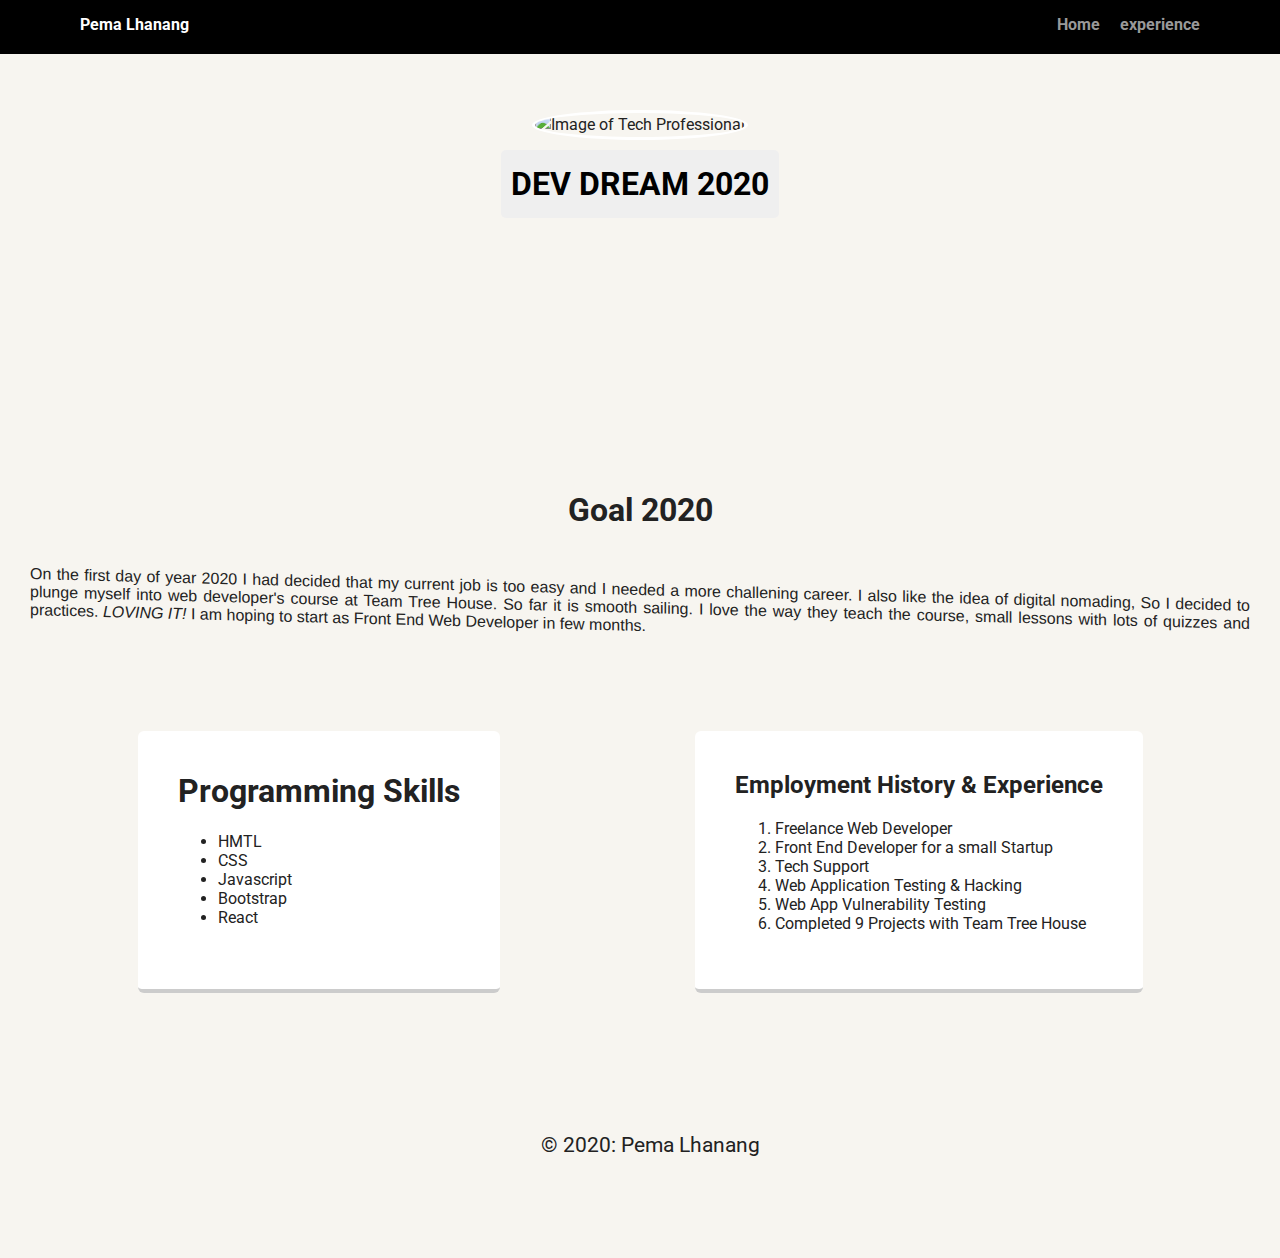
==== experience.html @ e0224de3 "Add files via upload" ====
<!doctype html>
<html lang="en">
<head>
  <meta charset="utf-8">
  <title>Pema Lhanang's Profile</title>
  <meta name="viewport" content="width=device-width, initial-scale=1.0">
  <link rel="stylesheet" href="styles.css">
  <link href="https://fonts.googleapis.com/css?family=Muli%7CRoboto:400,300,500,700,900" rel="stylesheet"></head>
  <body>

    <div class="main-nav">
        <ul class="nav">
          <li class="name">Pema Lhanang</li>
          <li><a href="index.html">Home</a></li>
          <li><a href="#">experience</a></li>
        </ul>
    </div>
    <header>
      <img src="tech.jpg" alt="Image of Tech Professional" class="profile-image">
      <h1 class="tag name">Dev Dream 2020 </h1>
    </header>
    
      <h1>Goal 2020</h1>
    <p class="para"> On the first day of year 2020 I had decided that my current job is too easy and I needed a more challening career. I also like the idea of digital nomading, So I decided to plunge myself into web developer's course at Team Tree House. So far it is smooth sailing. I love the way they teach the course, small lessons with lots of quizzes and practices. <em>LOVING IT!</em> I am hoping to start as Front End Web Developer in few months.</p>
      
    <main class="flex">
    <div class="card">
    <h1>Programming Skills</h1>
    <ul>
        <li>HMTL</li>
        <li>CSS</li>
        <li>Javascript</li>
        <li>Bootstrap</li>
        <li>React</li>
        
    </ul>
    
  </div>
  <div class="card">
    <h2> Employment History &amp; Experience</h2>
    <ol>
      <li>Freelance Web Developer</li>
      <li>Front End Developer for a small Startup</li>
      <li>Tech Support</li>
      <li>Web Application Testing &amp; Hacking</li>
      <li>Web App Vulnerability Testing</li>
      <li>Completed 9 Projects with Team Tree House</li>

    </ol>
     </div>
    </main>
    
      <footer>
        <ul>
          <li><a href="http://twitter.com" target="_blank" class="social twitter">Twitter</a></li>
          <li><a href="htp://LinkedIn.com" target="_blank" class="social linkedin">LinkedIn</a></li>
          <li><a href="http://github.com" target="_blank" class="social github">Github</a></li>
        </ul>
        <p>&copy; 2020: Pema Lhanang</p>
      </footer>
     
  </body>
  </html>
---- styles.css ----
/* Global Layout Set-up */
* { 
  box-sizing: border-box;
}
  
body {
  margin: 0;
  padding: 0;
  text-align: center;
  font-family: 'Roboto', sans-serif;
  color: #222;
  background: #f7f5f0;
}
/* Link Styles */

a {
  text-decoration: none;
  color: #999;
}
a:hover {
  color: #6633ff;
}

/* Section Styles */

.main-nav {
  width: 100%;
  background: black;
  min-height: 30px;
  padding: 10px;
  position: fixed;
  text-align: center;
}
.nav {
  display: flex;
  justify-content: space-around;
  font-weight: 700;
  list-style-type: none;
  margin: 0 auto;
  padding: 0;
}

.nav .name {
    display: block;
    margin-right: auto;
    color: white;
}
.nav li {
  padding: 5px 10px 10px 10px;
}
.nav a {
  transition: all .5s;
}
.nav a:hover {
  color: white
}

header {
  text-align: center;
  background: url('https://placeimg.com/200/200/animals/grayscale') no-repeat top center ;
  background-size: cover;
  overflow: hidden;
  padding-top: 60px;
}
header {
  line-height: 1.5;
}
header .profile-image {
  margin-top: 50px;
  width: 150px;
  height: 150px;
  border-radius: 50%;
  border: 3px solid white;
  transition: all .5s;
}
header .profile-image:hover {
  transform: scale(1.2) rotate(360deg);
}
.tag {
  background-color: #efefef;
  color: black;
  padding: 10px;
  border-radius: 5px;
  display: table;
  margin: 10px auto;
  text-transform: uppercase
} 
.location {
  background-color: #222;
  color: rgb(47, 0, 255);
}
.card {
  margin: 30px;
  padding: 20px 40px 40px;
  max-width: 500px;
  text-align: left;
  background: #fff;
  border-bottom: 4px solid #ccc;
  border-radius: 6px;
  transition: all .5s;
}
.card:hover {
  border-color: #ff99ff;
}

ul.skills {
  padding: 0;
  text-align: center;
}

.skills li {
  border-radius: 6px;
  display: inline-block;
  background: #ff9904;
  color: white;
  padding: 5px 10px;
  margin: 2px;
}

.skills li:nth-child(odd) {
  background: #0399ff;
}

footer {
  width: 100%;
  min-height: 30px;
  padding: 20px 0 40px 20px;
}

footer .copyright {
  top: -8px;
  font-size: .75em;
}

footer ul {
  list-style-type: none;
  margin: 0;
  padding: 0;
}

footer ul li {
  display: inline-block;
}

a.social {
  display: inline-block;
  text-indent: -9999px;
  margin-left: 5px;
  width: 30px;
  height: 30px;
  background-size: 30px 30px;
  opacity: .4;
  transition: all .5s;
}
a.twitter {
  background-image: url(images/twitter.svg);
}
a.linkedin {
  background-image: url(images/linkedin.svg);
}
a.github {
  background-image: url(images/github.svg);
}
a.social:hover {
  opacity: 2;
}
.clearfix {
  clear: both;
}

/* Styles for larger screens */
@media screen and (min-width: 720px) {
  
  .flex {
      display: -ms-flexbox;      /* TWEENER - IE 10 */
      display: flex; 
      max-width: 1200px;
      -ms-flex-pack: distribute;
      justify-content: space-around;
      margin: 0 auto;
  }

  header {
    min-height: 470px;
  }

  .nav {
    max-width: 1200px;
    padding: 0 30px;
  }


  main {
    padding-top: 20px;
  }

  main p {
    line-height: 1.6em;
  }

  footer {
    font-size: 1.3em;
    max-width: 1200px;
    margin: 40px auto;
  }
  
}
/* started my own */

ul.skill2 {
  margin: 2px;

}

.para {
  text-align: justify;
  font-family: Arial, Helvetica, sans-serif;
  padding: 30px;
  border: 30px;
  transform: skewY(1.5deg);
  
  
}
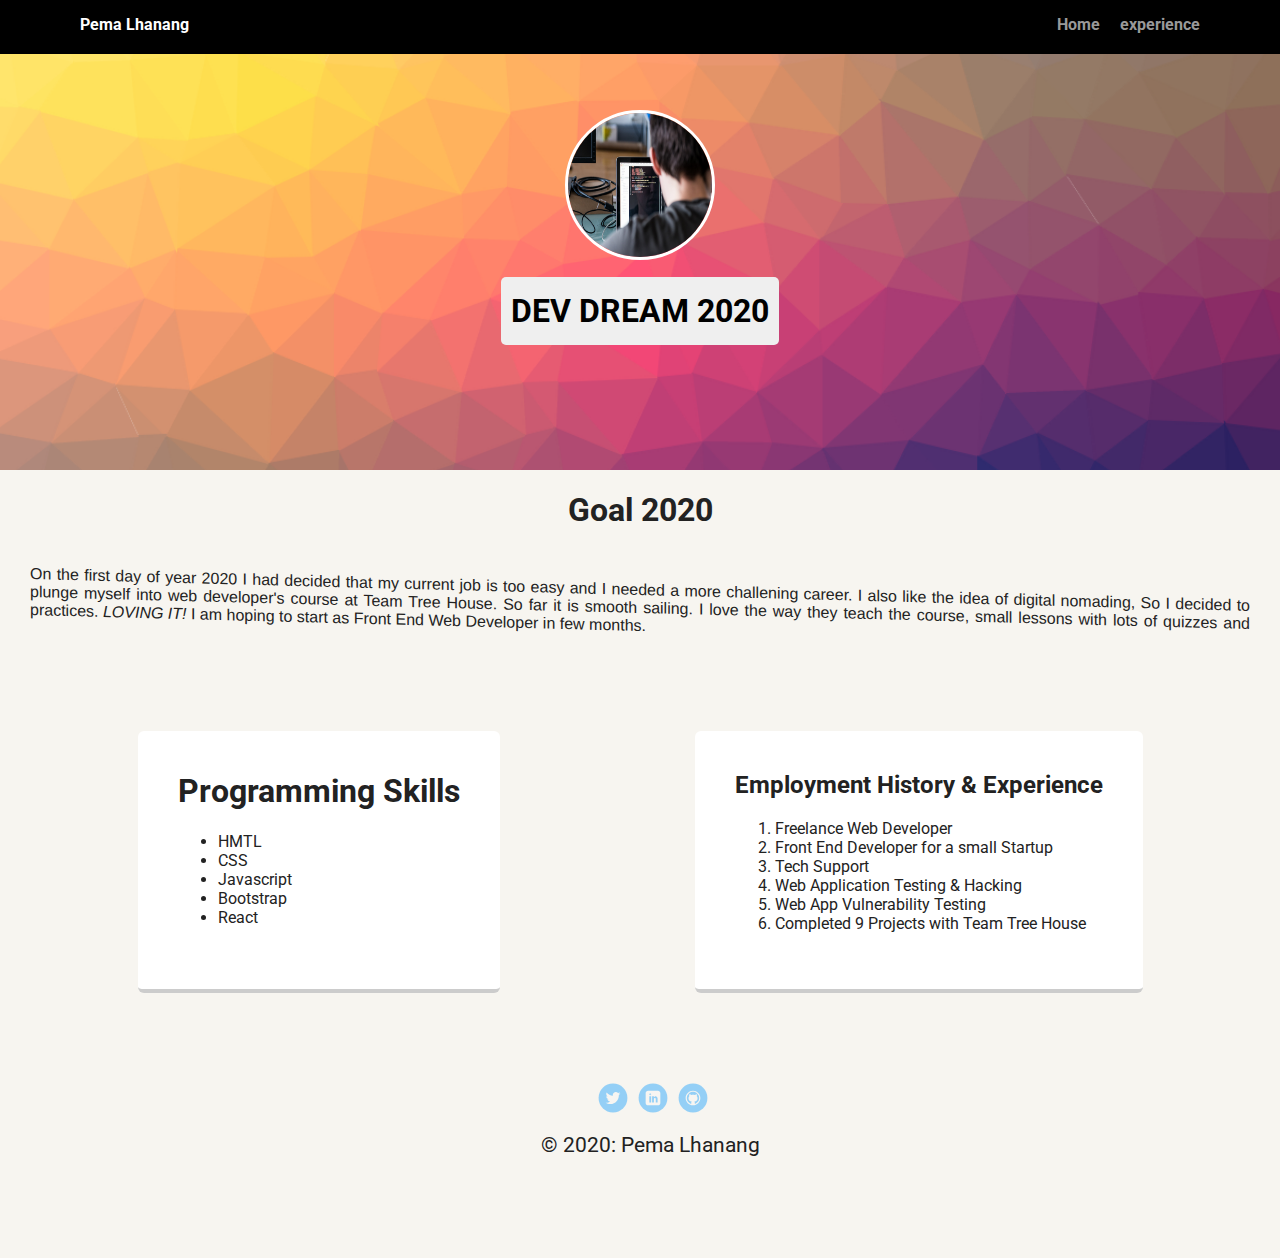
==== commit 637a516e: "Edited 01/10 Project1" ====
--- a/experience.html
+++ b/experience.html
@@ -16,7 +16,7 @@
         </ul>
     </div>
     <header>
-      <img src="tech.jpg" alt="Image of Tech Professional" class="profile-image">
+      <img src="images/tech.jpg" alt="Image of Tech Professional" class="profile-image">
       <h1 class="tag name">Dev Dream 2020 </h1>
     </header>
     
@@ -53,8 +53,8 @@
       <footer>
         <ul>
           <li><a href="http://twitter.com" target="_blank" class="social twitter">Twitter</a></li>
-          <li><a href="htp://LinkedIn.com" target="_blank" class="social linkedin">LinkedIn</a></li>
-          <li><a href="http://github.com" target="_blank" class="social github">Github</a></li>
+          <li><a href="http://LinkedIn.com/in/pema-lhanang-aa30a135" target="_blank" class="social linkedin">LinkedIn</a></li>
+          <li><a href="https://github.com/pemalhanang" target="_blank" class="social github">Github</a></li>
         </ul>
         <p>&copy; 2020: Pema Lhanang</p>
       </footer>
--- a/styles.css
+++ b/styles.css
@@ -57,7 +57,7 @@
 
 header {
   text-align: center;
-  background: url('https://placeimg.com/200/200/animals/grayscale') no-repeat top center ;
+  background: url('images/coolbackground.png') no-repeat top center;
   background-size: cover;
   overflow: hidden;
   padding-top: 60px;
